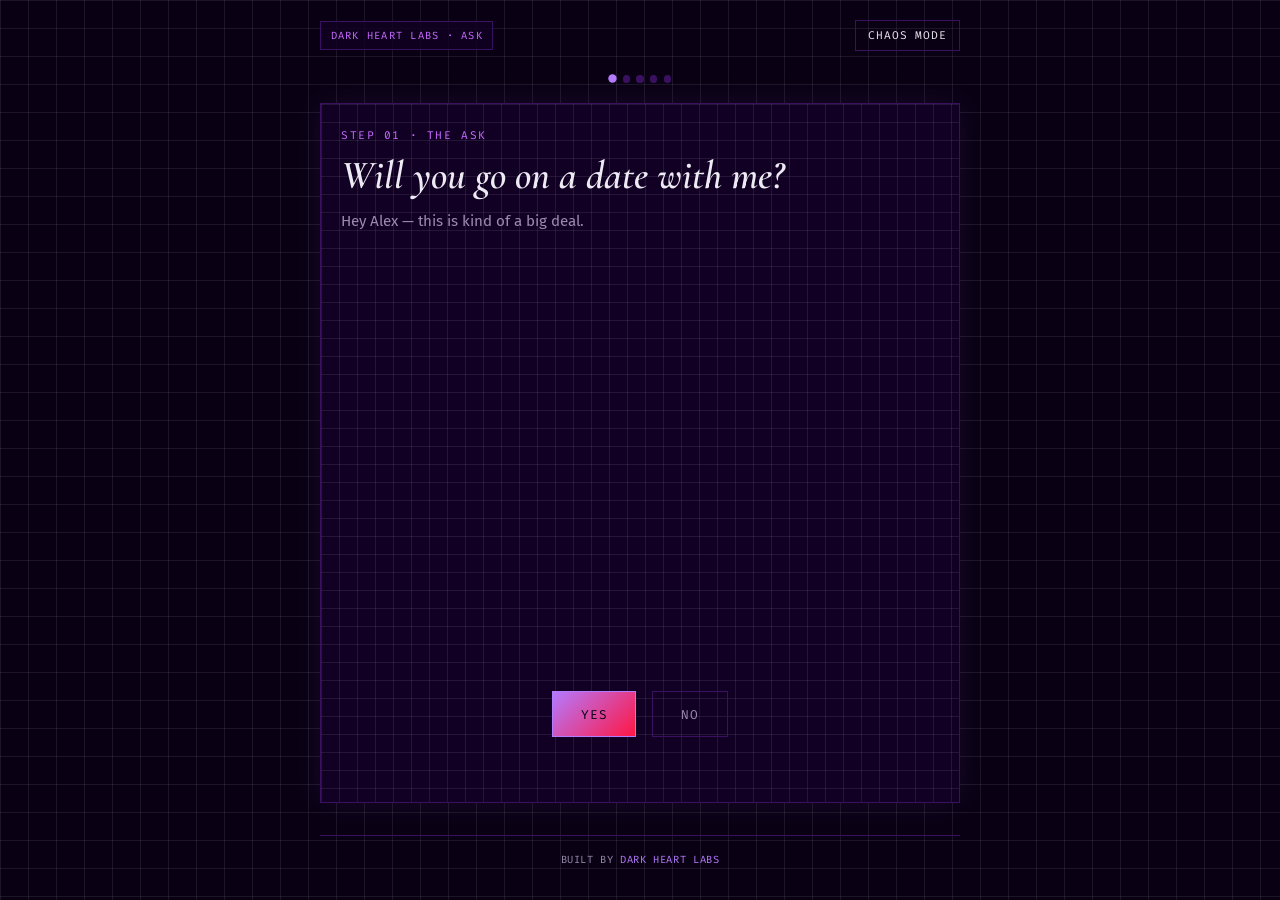
==== _template/index.html @ 212f6c94 "feat: initial Ask date proposal app Static multi-step proposal wizard with DHL and chaos themes, dem" ====
<!DOCTYPE html>
<html lang="en">
<head>
  <meta charset="utf-8">
  <meta name="viewport" content="width=device-width, initial-scale=1">
  <title>Proposal</title>
  <meta name="description" content="A private date proposal.">
  <link rel="preconnect" href="https://fonts.googleapis.com">
  <link rel="preconnect" href="https://fonts.gstatic.com" crossorigin>
  <link href="https://fonts.googleapis.com/css2?family=Cormorant+Garamond:ital,wght@1,600&family=Fira+Code:wght@400;500&family=Fira+Sans:wght@400;500&display=swap" rel="stylesheet">
  <link rel="stylesheet" href="../../assets/css/base.css">
  <link rel="stylesheet" href="../../assets/css/theme-dhl.css">
  <link rel="stylesheet" href="../../assets/css/theme-chaos.css">
</head>
<body data-theme="dhl">
  <div class="confetti-layer" data-confetti aria-hidden="true"></div>
  <main class="proposal-app">
    <header class="proposal-header">
      <span class="proposal-badge">dark heart labs · ask</span>
      <button type="button" class="theme-toggle" data-theme-toggle hidden>chaos mode</button>
    </header>

    <div class="progress-dots" data-progress aria-hidden="true"></div>

    <section class="proposal-step panel" data-step="ask">
      <p class="step-eyebrow">step 01 · the ask</p>
      <h1 class="step-title" id="opening-line">Will you go on a date with me?</h1>
      <p class="step-subtitle" data-recipient-sub>There is only one correct answer. allegedly.</p>
      <p class="step-subtitle" data-no-hint hidden>the no button is having a moment. try yes?</p>
      <div class="ask-actions">
        <button type="button" class="btn btn-yes" data-yes>Yes</button>
        <button type="button" class="btn btn-no" data-no>No</button>
      </div>
    </section>

    <section class="proposal-step panel" data-step="day">
      <p class="step-eyebrow">step 02 · pick a day</p>
      <h2 class="step-title">When works for you?</h2>
      <p class="step-subtitle">Choose a day. Or let fate decide with surprise me.</p>
      <div class="chip-grid" data-day-chips></div>
    </section>

    <section class="proposal-step panel" data-step="time">
      <p class="step-eyebrow">step 03 · pick a time</p>
      <h2 class="step-title">What time?</h2>
      <p class="step-subtitle">Fashionably late is still a choice.</p>
      <div class="chip-grid" data-time-chips></div>
    </section>

    <section class="proposal-step panel" data-step="food">
      <p class="step-eyebrow">step 04 · food vote</p>
      <h2 class="step-title">Cast your vote</h2>
      <p class="step-subtitle">Democracy, but delicious.</p>
      <div class="food-grid" data-food-grid></div>
    </section>

    <section class="proposal-step panel" data-step="summary">
      <p class="step-eyebrow">step 05 · confirmed</p>
      <h2 class="step-title">It's a date, <span id="summary-recipient">you</span>.</h2>
      <ul class="summary-list">
        <li><span>Day</span><span id="summary-day">—</span></li>
        <li><span>Time</span><span id="summary-time">—</span></li>
        <li><span>Food</span><span id="summary-food">—</span></li>
        <li><span>From</span><span id="summary-sender">—</span></li>
      </ul>
      <p class="punchline" data-punchline></p>
    </section>

    <footer class="proposal-footer">
      built by <a href="https://darkheartlabs.technology/">dark heart labs</a>
    </footer>
  </main>
  <script src="config.js"></script>
  <script src="../../assets/js/proposal.js"></script>
</body>
</html>
---- assets/css/base.css ----
*,
*::before,
*::after {
  box-sizing: border-box;
}

html {
  -webkit-text-size-adjust: 100%;
}

body {
  margin: 0;
  min-height: 100dvh;
  font-family: var(--font-sans);
  font-size: 1rem;
  line-height: 1.5;
  color: var(--foreground);
  background: var(--background);
}

body::before {
  content: "";
  position: fixed;
  inset: 0;
  pointer-events: none;
  background-image:
    linear-gradient(var(--grid-line) 1px, transparent 1px),
    linear-gradient(90deg, var(--grid-line) 1px, transparent 1px);
  background-size: var(--grid-size) var(--grid-size);
  opacity: var(--grid-opacity);
  z-index: 0;
}

.proposal-app,
.landing-page {
  position: relative;
  z-index: 1;
}

.proposal-app {
  display: flex;
  flex-direction: column;
  min-height: 100dvh;
  max-width: 42rem;
  margin: 0 auto;
  padding: 1.25rem 1rem 2rem;
}

.proposal-header {
  display: flex;
  align-items: center;
  justify-content: space-between;
  gap: 1rem;
  margin-bottom: 1.5rem;
}

.proposal-badge {
  font-family: var(--font-mono);
  font-size: 0.65rem;
  letter-spacing: 0.12em;
  text-transform: uppercase;
  color: var(--accent-muted);
  border: 1px solid var(--border);
  padding: 0.35rem 0.6rem;
  background: color-mix(in oklab, var(--panel) 80%, transparent);
}

.theme-toggle {
  font-family: var(--font-mono);
  font-size: 0.7rem;
  text-transform: uppercase;
  letter-spacing: 0.08em;
  padding: 0.45rem 0.75rem;
  border: 1px solid var(--border);
  background: transparent;
  color: var(--foreground);
  cursor: pointer;
  transition: border-color 0.2s, box-shadow 0.2s;
}

.theme-toggle:hover,
.theme-toggle:focus-visible {
  outline: none;
  border-color: var(--accent);
  box-shadow: var(--glow-accent);
}

.proposal-step {
  display: none;
  flex: 1;
  flex-direction: column;
  animation: stepIn 0.35s ease;
}

.proposal-step.is-active {
  display: flex;
}

@keyframes stepIn {
  from {
    opacity: 0;
    transform: translateY(8px);
  }
  to {
    opacity: 1;
    transform: translateY(0);
  }

}

@media (prefers-reduced-motion: reduce) {
  .proposal-step.is-active {
    animation: none;
  }
}

.panel {
  border: 1px solid var(--border);
  background: var(--panel);
  padding: 1.5rem 1.25rem;
  box-shadow: var(--panel-shadow);
}

.step-eyebrow {
  margin: 0 0 0.5rem;
  font-family: var(--font-mono);
  font-size: 0.7rem;
  letter-spacing: 0.14em;
  text-transform: uppercase;
  color: var(--accent-muted);
}

.step-title {
  margin: 0 0 0.75rem;
  font-family: var(--font-serif);
  font-size: clamp(1.75rem, 6vw, 2.5rem);
  font-weight: 600;
  font-style: italic;
  line-height: 1.15;
  color: var(--headline);
}

.step-subtitle {
  margin: 0 0 1.5rem;
  color: var(--muted-foreground);
  font-size: 0.95rem;
}

.ask-actions {
  position: relative;
  display: flex;
  flex-wrap: wrap;
  gap: 1rem;
  align-items: center;
  justify-content: center;
  min-height: 8rem;
  margin-top: auto;
  padding: 1rem 0;
}

.btn {
  font-family: var(--font-mono);
  font-size: 0.8rem;
  letter-spacing: 0.06em;
  text-transform: uppercase;
  padding: 0.85rem 1.75rem;
  border: 1px solid var(--border);
  cursor: pointer;
  transition: transform 0.15s, box-shadow 0.2s, border-color 0.2s;
}

.btn:focus-visible {
  outline: 2px solid var(--accent);
  outline-offset: 2px;
}

.btn-yes {
  background: var(--btn-yes-bg);
  color: var(--btn-yes-fg);
  border-color: var(--btn-yes-border);
}

.btn-yes:hover {
  box-shadow: var(--glow-accent);
  transform: scale(1.03);
}

.btn-no {
  position: relative;
  background: var(--btn-no-bg);
  color: var(--btn-no-fg);
  border-color: var(--btn-no-border);
  touch-action: manipulation;
  user-select: none;
}

.btn-no.is-dodging {
  position: fixed;
  z-index: 100;
  transition: left 0.12s ease, top 0.12s ease, transform 0.12s ease;
}

@media (prefers-reduced-motion: reduce) {
  .btn-no.is-dodging {
    transition: none;
  }

  .btn-yes:hover {
    transform: none;
  }
}

.chip-grid {
  display: flex;
  flex-wrap: wrap;
  gap: 0.65rem;
}

.chip {
  font-family: var(--font-mono);
  font-size: 0.78rem;
  padding: 0.65rem 1rem;
  border: 1px solid var(--border);
  background: transparent;
  color: var(--foreground);
  cursor: pointer;
  transition: border-color 0.2s, background 0.2s, box-shadow 0.2s;
}

.chip:hover,
.chip:focus-visible {
  outline: none;
  border-color: var(--accent);
}

.chip.is-selected {
  background: color-mix(in oklab, var(--accent) 18%, transparent);
  border-color: var(--accent);
  box-shadow: var(--glow-accent);
}

.food-grid {
  display: grid;
  grid-template-columns: repeat(auto-fit, minmax(7rem, 1fr));
  gap: 0.75rem;
}

.food-card {
  display: flex;
  flex-direction: column;
  align-items: center;
  gap: 0.35rem;
  padding: 1.25rem 0.75rem;
  border: 1px solid var(--border);
  background: transparent;
  color: var(--foreground);
  cursor: pointer;
  transition: transform 0.2s, border-color 0.2s, box-shadow 0.2s;
}

.food-card:hover,
.food-card:focus-visible {
  outline: none;
  border-color: var(--accent);
}

.food-card.is-selected {
  border-color: var(--accent);
  box-shadow: var(--glow-accent);
  transform: scale(1.04);
}

.food-emoji {
  font-size: 2.25rem;
  line-height: 1;
}

.food-label {
  font-family: var(--font-mono);
  font-size: 0.75rem;
  text-transform: uppercase;
  letter-spacing: 0.06em;
}

.summary-list {
  margin: 0 0 1.25rem;
  padding: 0;
  list-style: none;
}

.summary-list li {
  display: flex;
  justify-content: space-between;
  gap: 1rem;
  padding: 0.65rem 0;
  border-bottom: 1px solid var(--border);
  font-size: 0.92rem;
}

.summary-list li:last-child {
  border-bottom: none;
}

.summary-list span:first-child {
  font-family: var(--font-mono);
  font-size: 0.72rem;
  text-transform: uppercase;
  letter-spacing: 0.08em;
  color: var(--accent-muted);
}

.punchline {
  margin: 1.25rem 0 0;
  padding-top: 1rem;
  border-top: 1px dashed var(--border);
  font-family: var(--font-serif);
  font-style: italic;
  font-size: 1.05rem;
  color: var(--headline);
}

.proposal-footer {
  margin-top: 2rem;
  padding-top: 1rem;
  border-top: 1px solid var(--border);
  font-family: var(--font-mono);
  font-size: 0.65rem;
  letter-spacing: 0.06em;
  text-transform: uppercase;
  color: var(--muted-foreground);
  text-align: center;
}

.proposal-footer a {
  color: var(--accent);
  text-decoration: none;
}

.proposal-footer a:hover {
  text-decoration: underline;
}

.confetti-layer {
  position: fixed;
  inset: 0;
  pointer-events: none;
  overflow: hidden;
  z-index: 200;
}

.confetti-piece {
  position: absolute;
  width: 8px;
  height: 8px;
  top: -10px;
  animation: confettiFall 1.2s ease forwards;
}

@keyframes confettiFall {
  to {
    transform: translateY(110vh) rotate(720deg);
    opacity: 0;
  }
}

@media (prefers-reduced-motion: reduce) {
  .confetti-piece {
    animation: none;
    opacity: 0;
  }

  .food-card.is-selected {
    transform: none;
  }
}

.progress-dots {
  display: flex;
  gap: 0.4rem;
  justify-content: center;
  margin-bottom: 1.25rem;
}

.progress-dot {
  width: 0.45rem;
  height: 0.45rem;
  border-radius: 50%;
  background: var(--border);
  transition: background 0.2s, transform 0.2s;
}

.progress-dot.is-active {
  background: var(--accent);
  transform: scale(1.2);
}

.progress-dot.is-done {
  background: color-mix(in oklab, var(--accent) 55%, var(--border));
}
---- assets/css/theme-dhl.css ----
:root,
[data-theme="dhl"] {
  --ink: #0a0014;
  --panel: #120024;
  --plum: #1a0830;
  --background: var(--ink);
  --foreground: #eceaf2;
  --muted-foreground: #9a8aad;
  --headline: #eceaf2;
  --border: #3a1060;
  --accent: #b47aff;
  --accent-muted: #c86bff;
  --accent-secondary: #ff1744;
  --grid-line: rgba(168, 178, 193, 0.12);
  --grid-size: 28px;
  --grid-opacity: 1;
  --panel-shadow: 0 0 32px rgba(180, 122, 255, 0.08);
  --glow-accent: 0 0 22px rgba(180, 122, 255, 0.32);
  --btn-yes-bg: linear-gradient(135deg, #b47aff, #ff1744);
  --btn-yes-fg: #0a0014;
  --btn-yes-border: #b47aff;
  --btn-no-bg: transparent;
  --btn-no-fg: #9a8aad;
  --btn-no-border: #3a1060;
  --font-mono: "Fira Code", ui-monospace, monospace;
  --font-sans: "Fira Sans", ui-sans-serif, system-ui, sans-serif;
  --font-serif: "Cormorant Garamond", ui-serif, Georgia, serif;
}

body[data-theme="dhl"] .btn-yes {
  background: linear-gradient(135deg, #b47aff, #ff1744);
}

body[data-theme="dhl"] .panel {
  background-image:
    linear-gradient(var(--grid-line) 1px, transparent 1px),
    linear-gradient(90deg, var(--grid-line) 1px, transparent 1px);
  background-size: 18px 18px;
  background-color: var(--panel);
}
---- assets/css/theme-chaos.css ----
[data-theme="chaos"] {
  --background: #fff5fb;
  --panel: #ffffff;
  --foreground: #1a0a2e;
  --muted-foreground: #6b4a7a;
  --headline: #ff006e;
  --border: #ffbe0b;
  --accent: #ff006e;
  --accent-muted: #8338ec;
  --accent-secondary: #ffbe0b;
  --grid-line: rgba(255, 190, 11, 0.25);
  --grid-size: 20px;
  --grid-opacity: 1;
  --panel-shadow: 4px 4px 0 #8338ec;
  --glow-accent: 4px 4px 0 #ffbe0b;
  --btn-yes-bg: #ff006e;
  --btn-yes-fg: #ffffff;
  --btn-yes-border: #ff006e;
  --btn-no-bg: #e8e8e8;
  --btn-no-fg: #666;
  --btn-no-border: #ccc;
  --font-mono: "Comic Sans MS", "Comic Sans", cursive, sans-serif;
  --font-sans: "Comic Sans MS", "Comic Sans", cursive, sans-serif;
  --font-serif: "Comic Sans MS", "Comic Sans", cursive, sans-serif;
}

body[data-theme="chaos"]::before {
  background-image: radial-gradient(circle, #ffbe0b 1px, transparent 1px);
  background-size: 16px 16px;
}

body[data-theme="chaos"] .step-title {
  font-style: normal;
  font-weight: 700;
  animation: chaosWiggle 2s ease-in-out infinite;
}

body[data-theme="chaos"] .btn-yes {
  background: #ff006e;
  border-radius: 999px;
  font-weight: 700;
  animation: chaosPulse 1.5s ease infinite;
}

body[data-theme="chaos"] .btn-no {
  border-radius: 999px;
}

body[data-theme="chaos"] .panel {
  border-radius: 1rem;
  border-width: 3px;
}

body[data-theme="chaos"] .food-card.is-selected {
  animation: chaosBounce 0.5s ease;
}

@keyframes chaosWiggle {
  0%,
  100% {
    transform: rotate(-1deg);
  }
  50% {
    transform: rotate(1deg);
  }
}

@keyframes chaosPulse {
  0%,
  100% {
    transform: scale(1);
  }
  50% {
    transform: scale(1.05);
  }
}

@keyframes chaosBounce {
  0%,
  100% {
    transform: scale(1.04);
  }
  50% {
    transform: scale(1.12);
  }
}

@media (prefers-reduced-motion: reduce) {
  body[data-theme="chaos"] .step-title,
  body[data-theme="chaos"] .btn-yes {
    animation: none;
  }

  body[data-theme="chaos"] .food-card.is-selected {
    animation: none;
  }
}
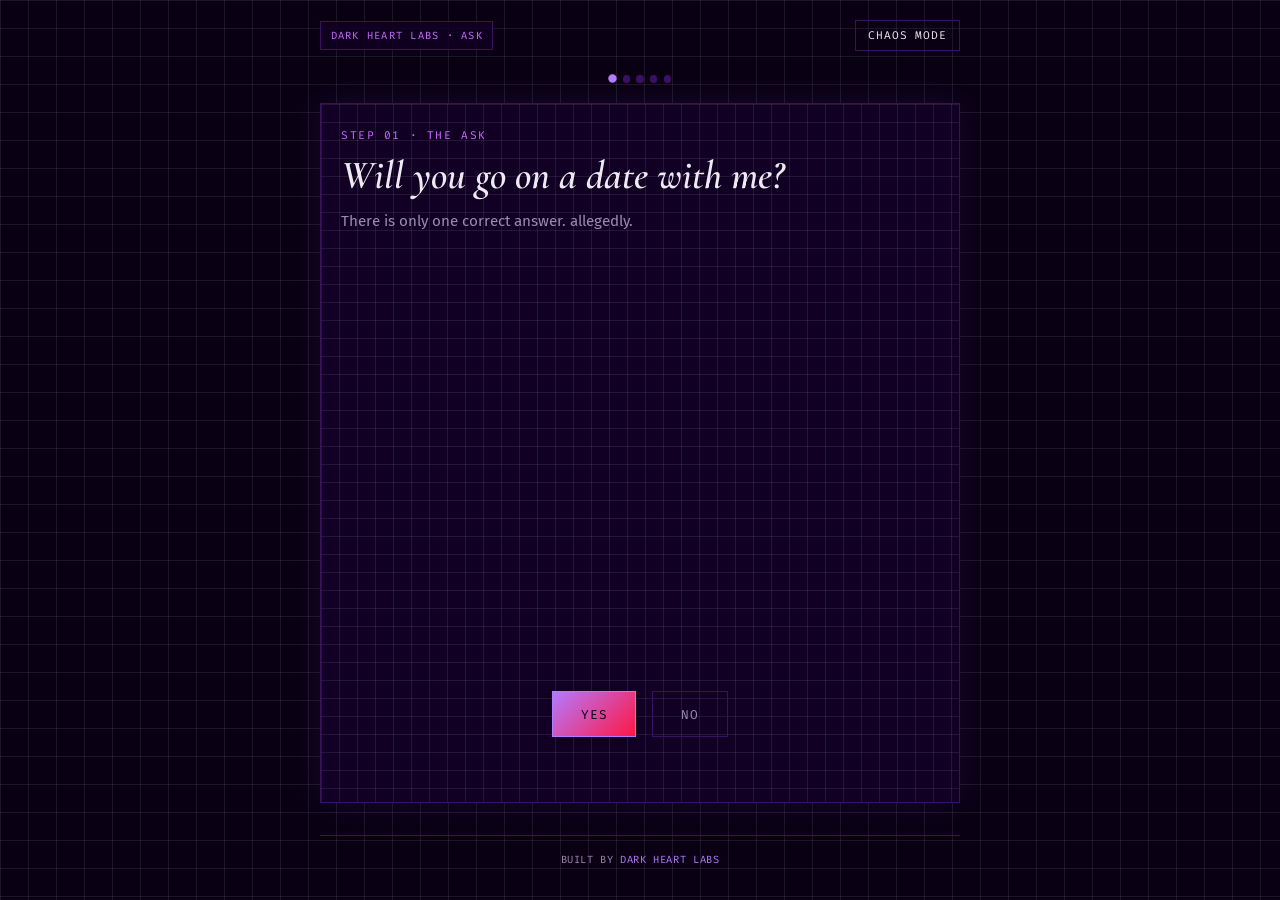
==== commit 6c926899: "feat(demo): Jennifer date-request flow with queue, mailto, deposit Suitor queue with classic names o" ====
--- a/_template/index.html
+++ b/_template/index.html
@@ -56,14 +56,16 @@
 
     <section class="proposal-step panel" data-step="summary">
       <p class="step-eyebrow">step 05 · confirmed</p>
-      <h2 class="step-title">It's a date, <span id="summary-recipient">you</span>.</h2>
+      <h2 class="step-title" data-summary-title>It's a date, <span id="summary-recipient">you</span>.</h2>
       <ul class="summary-list">
         <li><span>Day</span><span id="summary-day">—</span></li>
         <li><span>Time</span><span id="summary-time">—</span></li>
         <li><span>Food</span><span id="summary-food">—</span></li>
         <li><span>From</span><span id="summary-sender">—</span></li>
+        <li hidden><span>Priority deposit</span><span id="summary-deposit">—</span></li>
       </ul>
       <p class="punchline" data-punchline></p>
+      <a class="btn btn-yes send-request" data-send-request href="#" hidden>Send request →</a>
     </section>
 
     <footer class="proposal-footer">
--- a/assets/css/base.css
+++ b/assets/css/base.css
@@ -340,6 +340,136 @@
   text-decoration: underline;
 }
 
+.field-label {
+  display: block;
+  margin: 1rem 0 0.35rem;
+  font-family: var(--font-mono);
+  font-size: 0.7rem;
+  letter-spacing: 0.1em;
+  text-transform: uppercase;
+  color: var(--accent-muted);
+}
+
+.field-input {
+  width: 100%;
+  padding: 0.65rem 0.75rem;
+  border: 1px solid var(--border);
+  background: color-mix(in oklab, var(--ink) 60%, transparent);
+  color: var(--foreground);
+  font-family: var(--font-sans);
+  font-size: 0.95rem;
+}
+
+.field-input:focus {
+  outline: none;
+  border-color: var(--accent);
+  box-shadow: var(--glow-accent);
+}
+
+.btn-secondary {
+  background: transparent;
+  color: var(--foreground);
+  border-color: var(--border);
+  text-decoration: none;
+  display: inline-block;
+  text-align: center;
+}
+
+.btn-secondary:hover {
+  border-color: var(--accent);
+  box-shadow: var(--glow-accent);
+}
+
+.deposit-block {
+  margin-top: 1.25rem;
+  padding-top: 1rem;
+  border-top: 1px dashed var(--border);
+}
+
+.deposit-option {
+  display: flex;
+  align-items: flex-start;
+  gap: 0.6rem;
+  font-size: 0.9rem;
+  cursor: pointer;
+}
+
+.deposit-option input {
+  margin-top: 0.2rem;
+  accent-color: var(--accent);
+}
+
+.deposit-hint {
+  margin: 0.5rem 0 0;
+  font-size: 0.82rem;
+  color: var(--muted-foreground);
+  line-height: 1.45;
+}
+
+.deposit-link {
+  margin-top: 0.75rem;
+}
+
+.requester-continue,
+.send-request {
+  margin-top: 1.25rem;
+  text-decoration: none;
+  display: inline-block;
+}
+
+.requester-continue:disabled {
+  opacity: 0.45;
+  cursor: not-allowed;
+  transform: none;
+  box-shadow: none;
+}
+
+.suitor-queue {
+  margin-bottom: 1.25rem;
+  padding: 1rem 1.1rem;
+}
+
+.suitor-queue__label {
+  margin: 0 0 0.65rem;
+  font-family: var(--font-mono);
+  font-size: 0.65rem;
+  letter-spacing: 0.12em;
+  text-transform: uppercase;
+  color: var(--accent-muted);
+}
+
+.suitor-queue__list {
+  margin: 0;
+  padding: 0;
+  list-style: none;
+}
+
+.suitor-queue__item {
+  display: flex;
+  justify-content: space-between;
+  gap: 0.75rem;
+  padding: 0.45rem 0;
+  border-bottom: 1px solid color-mix(in oklab, var(--border) 70%, transparent);
+  font-size: 0.82rem;
+}
+
+.suitor-queue__item:last-child {
+  border-bottom: none;
+}
+
+.suitor-queue__name {
+  color: var(--foreground);
+}
+
+.suitor-queue__meta {
+  font-family: var(--font-mono);
+  font-size: 0.65rem;
+  letter-spacing: 0.04em;
+  text-transform: uppercase;
+  color: var(--muted-foreground);
+  white-space: nowrap;
+}
+
 .confetti-layer {
   position: fixed;
   inset: 0;
--- a/assets/css/theme-chaos.css
+++ b/assets/css/theme-chaos.css
@@ -1,32 +1,29 @@
 [data-theme="chaos"] {
-  --background: #fff5fb;
-  --panel: #ffffff;
-  --foreground: #1a0a2e;
-  --muted-foreground: #6b4a7a;
-  --headline: #ff006e;
-  --border: #ffbe0b;
-  --accent: #ff006e;
-  --accent-muted: #8338ec;
-  --accent-secondary: #ffbe0b;
-  --grid-line: rgba(255, 190, 11, 0.25);
-  --grid-size: 20px;
+  --ink: #0a0014;
+  --panel: #120024;
+  --plum: #1a0830;
+  --background: var(--ink);
+  --foreground: #eceaf2;
+  --muted-foreground: #9a8aad;
+  --headline: #eceaf2;
+  --border: #3a1060;
+  --accent: #b47aff;
+  --accent-muted: #c86bff;
+  --accent-secondary: #ff1744;
+  --grid-line: rgba(168, 178, 193, 0.12);
+  --grid-size: 28px;
   --grid-opacity: 1;
-  --panel-shadow: 4px 4px 0 #8338ec;
-  --glow-accent: 4px 4px 0 #ffbe0b;
-  --btn-yes-bg: #ff006e;
-  --btn-yes-fg: #ffffff;
-  --btn-yes-border: #ff006e;
-  --btn-no-bg: #e8e8e8;
-  --btn-no-fg: #666;
-  --btn-no-border: #ccc;
+  --panel-shadow: 0 0 32px rgba(180, 122, 255, 0.08);
+  --glow-accent: 0 0 22px rgba(180, 122, 255, 0.32);
+  --btn-yes-bg: linear-gradient(135deg, #b47aff, #ff1744);
+  --btn-yes-fg: #0a0014;
+  --btn-yes-border: #b47aff;
+  --btn-no-bg: transparent;
+  --btn-no-fg: #9a8aad;
+  --btn-no-border: #3a1060;
   --font-mono: "Comic Sans MS", "Comic Sans", cursive, sans-serif;
   --font-sans: "Comic Sans MS", "Comic Sans", cursive, sans-serif;
   --font-serif: "Comic Sans MS", "Comic Sans", cursive, sans-serif;
-}
-
-body[data-theme="chaos"]::before {
-  background-image: radial-gradient(circle, #ffbe0b 1px, transparent 1px);
-  background-size: 16px 16px;
 }
 
 body[data-theme="chaos"] .step-title {
@@ -36,7 +33,7 @@
 }
 
 body[data-theme="chaos"] .btn-yes {
-  background: #ff006e;
+  background: linear-gradient(135deg, #b47aff, #ff1744);
   border-radius: 999px;
   font-weight: 700;
   animation: chaosPulse 1.5s ease infinite;
@@ -48,11 +45,21 @@
 
 body[data-theme="chaos"] .panel {
   border-radius: 1rem;
-  border-width: 3px;
+  border-width: 2px;
+  background-image:
+    linear-gradient(var(--grid-line) 1px, transparent 1px),
+    linear-gradient(90deg, var(--grid-line) 1px, transparent 1px);
+  background-size: 18px 18px;
+  background-color: var(--panel);
 }
 
 body[data-theme="chaos"] .food-card.is-selected {
   animation: chaosBounce 0.5s ease;
+}
+
+body[data-theme="chaos"] .chip.is-selected,
+body[data-theme="chaos"] .food-card.is-selected {
+  box-shadow: var(--glow-accent);
 }
 
 @keyframes chaosWiggle {
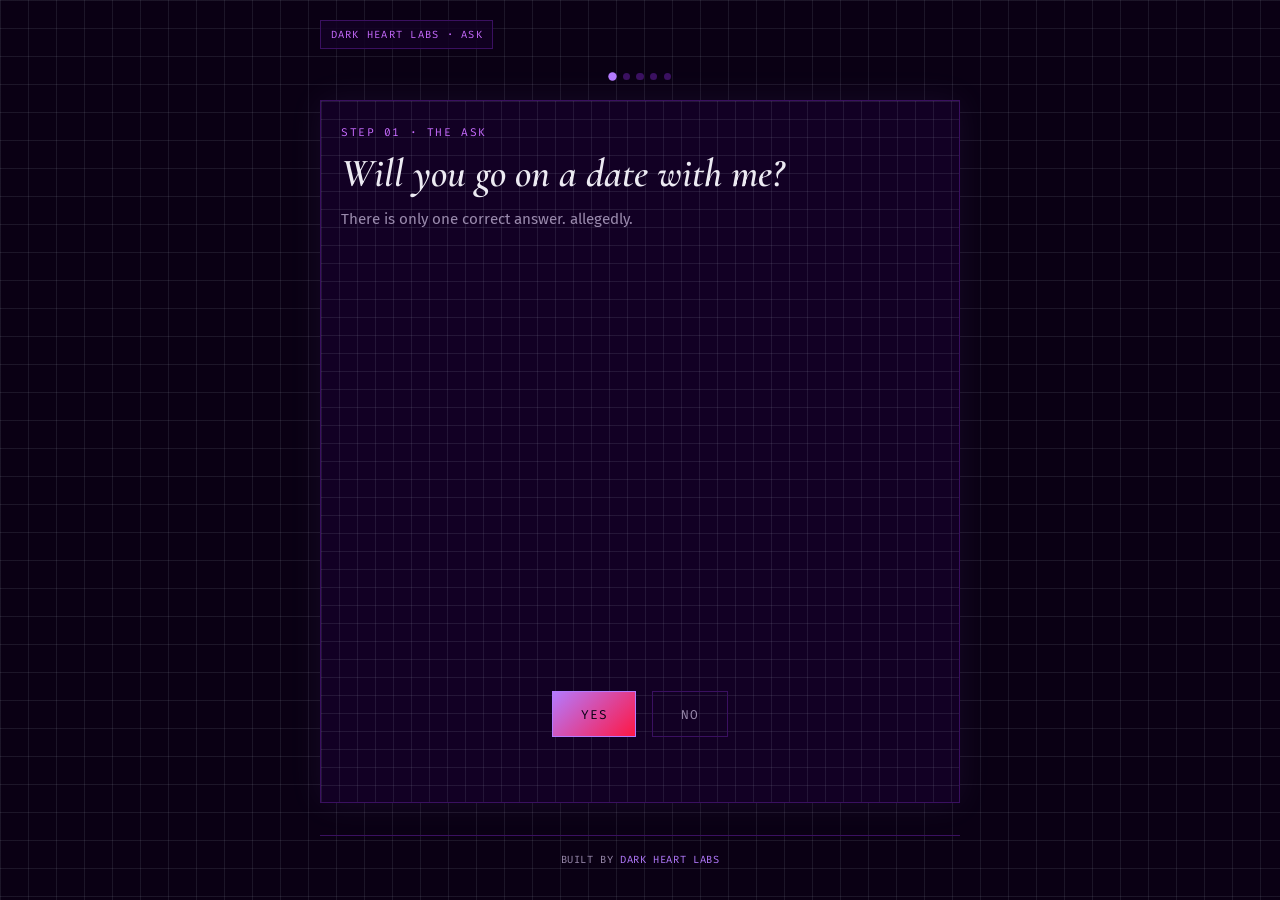
==== commit 66379eb1: "refactor: remove chaos mode, DHL theme only Delete theme-chaos.css, theme toggle, and related config" ====
--- a/_template/index.html
+++ b/_template/index.html
@@ -10,14 +10,12 @@
   <link href="https://fonts.googleapis.com/css2?family=Cormorant+Garamond:ital,wght@1,600&family=Fira+Code:wght@400;500&family=Fira+Sans:wght@400;500&display=swap" rel="stylesheet">
   <link rel="stylesheet" href="../../assets/css/base.css">
   <link rel="stylesheet" href="../../assets/css/theme-dhl.css">
-  <link rel="stylesheet" href="../../assets/css/theme-chaos.css">
 </head>
 <body data-theme="dhl">
   <div class="confetti-layer" data-confetti aria-hidden="true"></div>
   <main class="proposal-app">
     <header class="proposal-header">
       <span class="proposal-badge">dark heart labs · ask</span>
-      <button type="button" class="theme-toggle" data-theme-toggle hidden>chaos mode</button>
     </header>
 
     <div class="progress-dots" data-progress aria-hidden="true"></div>
--- a/assets/css/base.css
+++ b/assets/css/base.css
@@ -65,26 +65,6 @@
   background: color-mix(in oklab, var(--panel) 80%, transparent);
 }
 
-.theme-toggle {
-  font-family: var(--font-mono);
-  font-size: 0.7rem;
-  text-transform: uppercase;
-  letter-spacing: 0.08em;
-  padding: 0.45rem 0.75rem;
-  border: 1px solid var(--border);
-  background: transparent;
-  color: var(--foreground);
-  cursor: pointer;
-  transition: border-color 0.2s, box-shadow 0.2s;
-}
-
-.theme-toggle:hover,
-.theme-toggle:focus-visible {
-  outline: none;
-  border-color: var(--accent);
-  box-shadow: var(--glow-accent);
-}
-
 .proposal-step {
   display: none;
   flex: 1;
